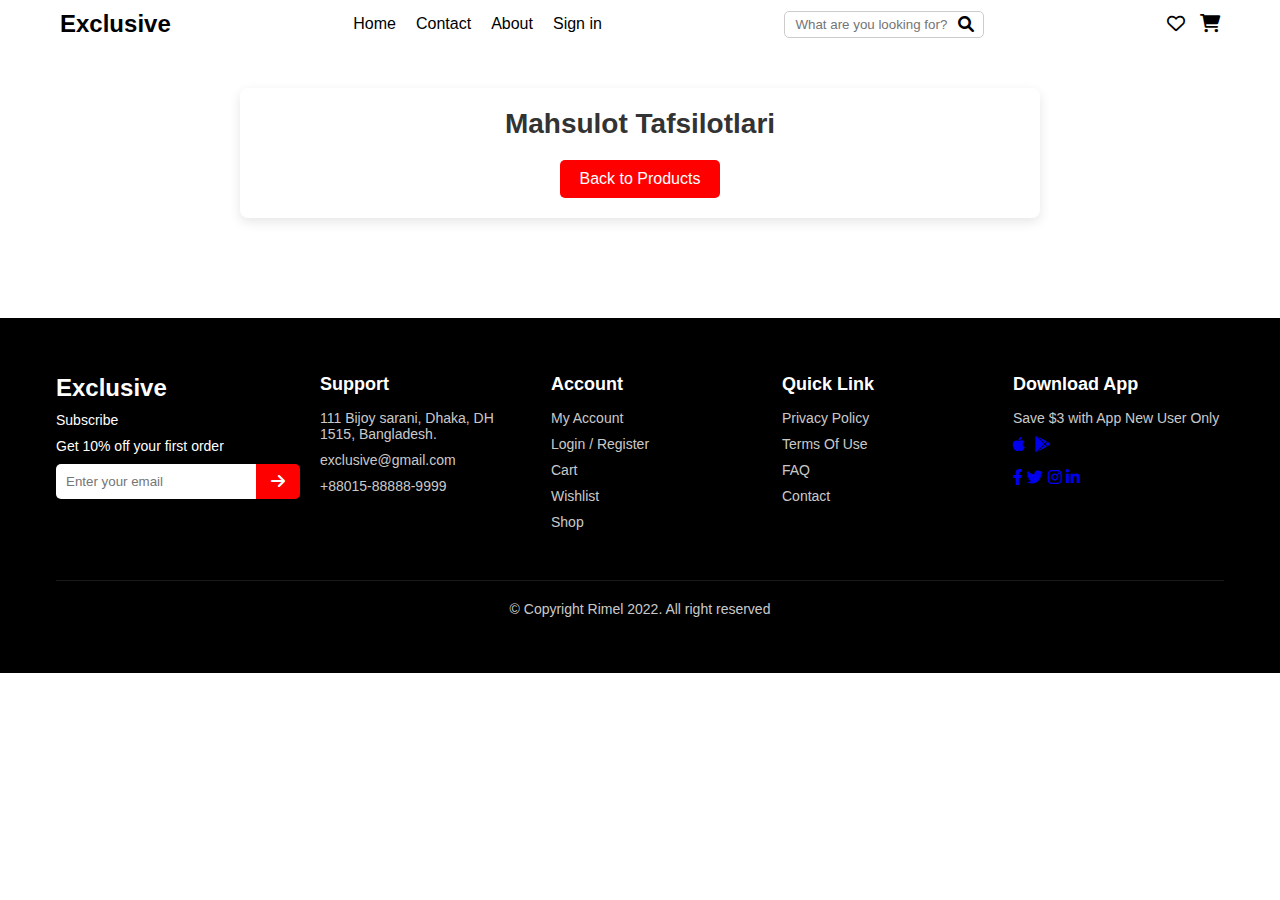
==== product-detail.html @ b1395f8d "imtixon" ====
<!DOCTYPE html>
<html lang="uz">
<head>
    <meta charset="UTF-8">
    <meta name="viewport" content="width=device-width, initial-scale=1.0">
    <title>Product Detail</title>
    <link rel="stylesheet" href="https://cdnjs.cloudflare.com/ajax/libs/font-awesome/6.0.0-beta3/css/all.min.css">
    <link rel="stylesheet" href="./css/style.min.css">
</head>
<body>

    <nav class="navbar container">
        <div class="navbar__brand">
            <h1>Exclusive</h1>
        </div>
        <ul class="navbar__links">
            <li><a href="./home.html">Home</a></li>
            <li><a href="./home.html">Contact</a></li>
            <li><a href="./home.html">About</a></li>
            <li><a href="./home.html">Sign in</a></li>
        </ul>
        <div class="navbar__search">
            <div class="input-wrapper">
                <input type="text" placeholder="What are you looking for?" />
                <i class="fas fa-search"></i>
            </div>
        </div>
        <div class="navbar__icons">
            <a href="#"><i class="fa-regular fa-heart"></i></a>
            <a href="#"><i class="fa-solid fa-cart-shopping"></i></a>
        </div>
    </nav>

    <div class="product-detail container">
        <h2 class="product-detail__title">Mahsulot Tafsilotlari</h2>
        <div class="product-detail__info" id="product-detail-container">
        </div>
        <a href="./home.html" class="button">Back to Products</a> 
    </div>

    <footer class="footer">
        <div class="container">
            <div class="footer__top">
                <div class="footer__subscribe">
                    <h3>Exclusive</h3>
                    <p>Subscribe</p>
                    <p>Get 10% off your first order</p>
                    <div class="footer__subscribe-input">
                        <input type="email" placeholder="Enter your email">
                        <button><i class="fas fa-arrow-right"></i></button>
                    </div>
                </div>
        
                <div class="footer__column">
                    <h4>Support</h4>
                    <p>111 Bijoy sarani, Dhaka, DH 1515, Bangladesh.</p>
                    <p>exclusive@gmail.com</p>
                    <p>+88015-88888-9999</p>
                </div>
        
                <div class="footer__column">
                    <h4>Account</h4>
                    <ul>
                        <li><a href="#">My Account</a></li>
                        <li><a href="#">Login / Register</a></li>
                        <li><a href="#">Cart</a></li>
                        <li><a href="#">Wishlist</a></li>
                        <li><a href="#">Shop</a></li>
                    </ul>
                </div>
        
                <div class="footer__column">
                    <h4>Quick Link</h4>
                    <ul>
                        <li><a href="#">Privacy Policy</a></li>
                        <li><a href="#">Terms Of Use</a></li>
                        <li><a href="#">FAQ</a></li>
                        <li><a href="#">Contact</a></li>
                    </ul>
                </div>
        
                <div class="footer__app">
                    <h4>Download App</h4>
                    <p>Save $3 with App New User Only</p>
                    <div class="footer__app-images">
                        <a href="#"><i class="fa-brands fa-apple"></i></a>
                        <a href="#"><i class="fa-brands fa-google-play"></i></a>
                    </div>
                    <div class="footer__socials">
                        <a href="#"><i class="fab fa-facebook-f"></i></a>
                        <a href="#"><i class="fab fa-twitter"></i></a>
                        <a href="#"><i class="fab fa-instagram"></i></a>
                        <a href="#"><i class="fab fa-linkedin-in"></i></a>
                    </div>
                </div>
            </div>
        
            <div class="footer__bottom">
                <p>&copy; Copyright Rimel 2022. All right reserved</p>
            </div>
        </div>
    </footer>

    <script>
        const urlParams = new URLSearchParams(window.location.search);
        const productId = urlParams.get('id');

        const fetchProductDetails = async (id) => {
            const response = await fetch(`https://fakestoreapi.com/products/${id}`);
            const product = await response.json();

            const productDetailContainer = document.getElementById('product-detail-container');
            productDetailContainer.innerHTML = `
                <img src="${product.image}" alt="${product.title}" class="product-detail__image">
                <h3 class="product-detail__name">${product.title}</h3>
                <p class="product-detail__price">$${product.price}</p>
                <p class="product-detail__description">${product.description}</p>
            `;
        };

        fetchProductDetails(productId);
    </script>
</body>
</html>
---- css/style.min.css ----
*{margin:0;padding:0;box-sizing:border-box}body{font-family:Arial,sans-serif}.container{width:100%;max-width:1200px;margin:0 auto;padding:16px}.navbar{display:flex;justify-content:space-between;align-items:center;background-color:#fff;padding:10px 20px}.navbar__brand h1{font-size:24px;font-weight:bold;color:#000}.navbar__links{display:flex;list-style:none;gap:20px}.navbar__links a{text-decoration:none;color:#000;font-weight:500;transition:color .3s}.navbar__links a:hover{color:red}.navbar__search .input-wrapper{position:relative}.navbar__search .input-wrapper input{width:200px;padding:5px 35px 5px 10px;border:1px solid #ccc;outline:none;border-radius:5px}.navbar__search .input-wrapper i{position:absolute;right:10px;top:50%;transform:translateY(-50%);color:#000}.navbar__icons{display:flex;gap:15px}.navbar__icons a{color:#000;font-size:18px;transition:color .3s}.navbar__icons a:hover{color:red}.hero{width:100%;position:relative}.hero__image-wrapper{width:100%;overflow:hidden}.hero__image-wrapper img{width:100%;transition:transform .3s ease-in-out}.categories{margin-top:40px}.categories h2{font-size:24px;font-weight:bold;margin-bottom:50px}.categories__grid{display:grid;grid-template-columns:repeat(4, 1fr);gap:20px}.categories__grid .categories__card{background-color:#f8f8f8;padding:20px;text-align:center;border-radius:8px;transition:transform .3s ease}.categories__grid .categories__card:hover{transform:translateY(-10px)}.categories__grid .categories__card img{width:100px;margin-bottom:10px}.categories__grid .categories__card h3{font-size:18px;margin-bottom:10px}.categories__grid .categories__card p{color:#555}.products{margin-top:40px}.products__title{font-size:30px;font-weight:bold;text-align:center;margin-bottom:50px}.products__grid{display:grid;grid-template-columns:repeat(4, 1fr);gap:20px}.products__card{background-color:#f8f8f8;padding:20px;border-radius:8px;text-align:center;box-shadow:0 4px 8px rgba(0,0,0,.1);transition:transform .3s ease}.products__card:hover{transform:translateY(-10px)}.products__card-image{width:150px;height:150px;-o-object-fit:contain;object-fit:contain;margin-bottom:10px}.products__card-title{font-size:18px;font-weight:bold;margin-bottom:10px}.products__card-price{color:red;font-size:16px;margin-bottom:10px}.products__card-icons{display:flex;justify-content:center;gap:15px}.products__card-icons a{color:#000;font-size:18px;transition:color .3s}.products__card-icons a:hover{color:red}.products__see-more{display:block;margin:20px auto;padding:10px 20px;font-size:16px;margin-top:50px;background-color:red;color:#fff;border:none;border-radius:5px;cursor:pointer;transition:background-color .3s}.products__see-more:hover{background-color:#e60000}.new__wrapper{width:100%;height:600px;display:grid;grid-template-columns:repeat(4, 1fr);gap:20px}.new__wrapper .one,.new__wrapper .two,.new__wrapper .three,.new__wrapper .four{position:relative;overflow:hidden;border-radius:10px;box-shadow:0 4px 20px rgba(0,0,0,.2)}.new__wrapper .one img,.new__wrapper .two img,.new__wrapper .three img,.new__wrapper .four img{width:100%;height:100%;-o-object-fit:cover;object-fit:cover;position:absolute;top:0;left:0;transition:transform .3s}.new__wrapper .one img:hover,.new__wrapper .two img:hover,.new__wrapper .three img:hover,.new__wrapper .four img:hover{transform:scale(1.05)}.new__wrapper .one{grid-column-start:1;grid-column-end:3;grid-row-start:1;grid-row-end:5}.new__wrapper .two{grid-column-start:3;grid-column-end:5;grid-row-start:1;grid-row-end:3}.new__wrapper .three{grid-row-start:3;grid-row-end:5}.new__wrapper .four{grid-row-start:3;grid-row-end:5}.features{margin-top:100px;display:grid;grid-template-columns:repeat(3, 1fr);gap:50px;text-align:center;padding:40px 0}.features__item{background-color:#fff;padding:40px;height:200px;border-radius:50%;box-shadow:0 4px 8px rgba(1,1,1,.1);transition:transform .3s ease-in-out}.features__item:hover{transform:translateY(-10px)}.features__item i{font-size:36px;color:#000;margin-bottom:10px}.features__item h3{font-size:18px;font-weight:bold;margin-bottom:10px;color:#000}.features__item p{font-size:14px;color:#555}.footer{margin-top:100px;background-color:#000;color:#fff;padding:40px 0}.footer__top{display:grid;grid-template-columns:repeat(5, 1fr);gap:20px;padding-bottom:40px;border-bottom:1px solid rgba(255,255,255,.1)}.footer__subscribe h3{font-size:24px;font-weight:bold;margin-bottom:10px}.footer__subscribe p{margin-bottom:10px;font-size:14px}.footer__subscribe-input{display:flex;margin-top:10px}.footer__subscribe-input input{padding:10px;border:none;border-radius:5px 0 0 5px;outline:none;width:200px}.footer__subscribe-input button{background-color:red;border:none;color:#fff;padding:0 15px;border-radius:0 5px 5px 0;cursor:pointer}.footer__subscribe-input button i{font-size:16px}.footer__column h4{font-size:18px;font-weight:bold;margin-bottom:15px}.footer__column p,.footer__column li{font-size:14px;margin-bottom:10px;color:rgba(255,255,255,.8)}.footer__column ul{list-style:none;padding:0}.footer__column li a{color:rgba(255,255,255,.8);text-decoration:none;transition:color .3s}.footer__column li a:hover{color:red}.footer__app h4{font-size:18px;font-weight:bold;margin-bottom:15px}.footer__app p{font-size:14px;margin-bottom:10px;color:rgba(255,255,255,.8)}.footer__app-images{display:flex;gap:10px;margin-bottom:15px}.footer__app-images img{width:120px;height:auto}.footer__app__socials{display:flex;gap:10px}.footer__app__socials a{color:rgba(255,255,255,.8);font-size:16px;transition:color .3s}.footer__app__socials a:hover{color:red}.footer__bottom{text-align:center;padding-top:20px;font-size:14px;color:rgba(255,255,255,.8)}.product-detail{margin:40px auto;max-width:800px;padding:20px;background-color:#fff;border-radius:8px;box-shadow:0 4px 12px rgba(0,0,0,.1);text-align:center}.product-detail__title{font-size:28px;font-weight:bold;margin-bottom:20px;color:#333}.product-detail__image{max-width:100%;height:300px;border-radius:8px;margin-bottom:20px}.product-detail__name{font-size:24px;font-weight:bold;margin:10px 0;color:#555}.product-detail__price{font-size:20px;color:red;margin:10px 0;font-weight:bold}.product-detail__description{font-size:16px;margin:20px 0;line-height:1.5;color:#666}.product-detail .button{display:inline-block;padding:10px 20px;font-size:16px;background-color:red;color:#fff;border:none;border-radius:5px;cursor:pointer;text-decoration:none;transition:background-color .3s}.product-detail .button:hover{background-color:#e60000}@media(max-width: 600px){.product-detail{padding:10px}.product-detail__title{font-size:24px}.product-detail__name{font-size:22px}.product-detail__price{font-size:18px}}/*# sourceMappingURL=style.min.css.map */
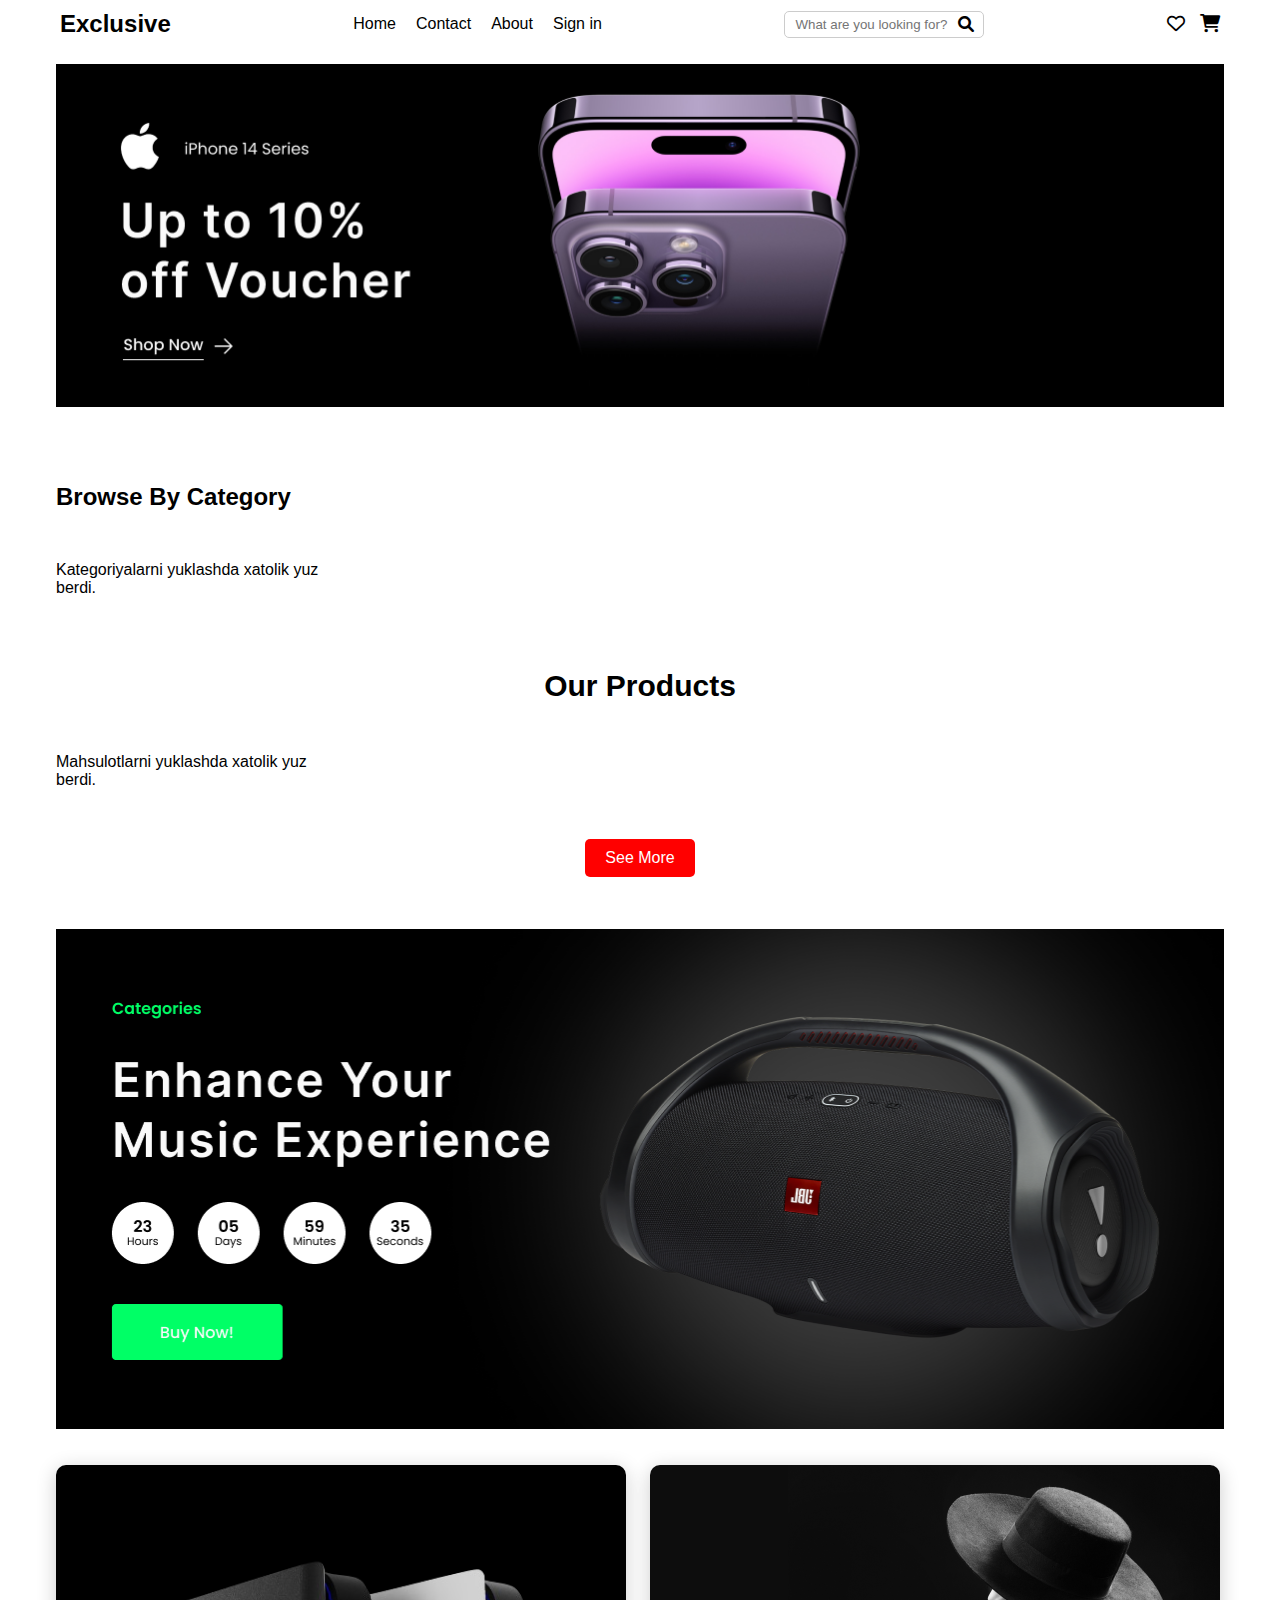
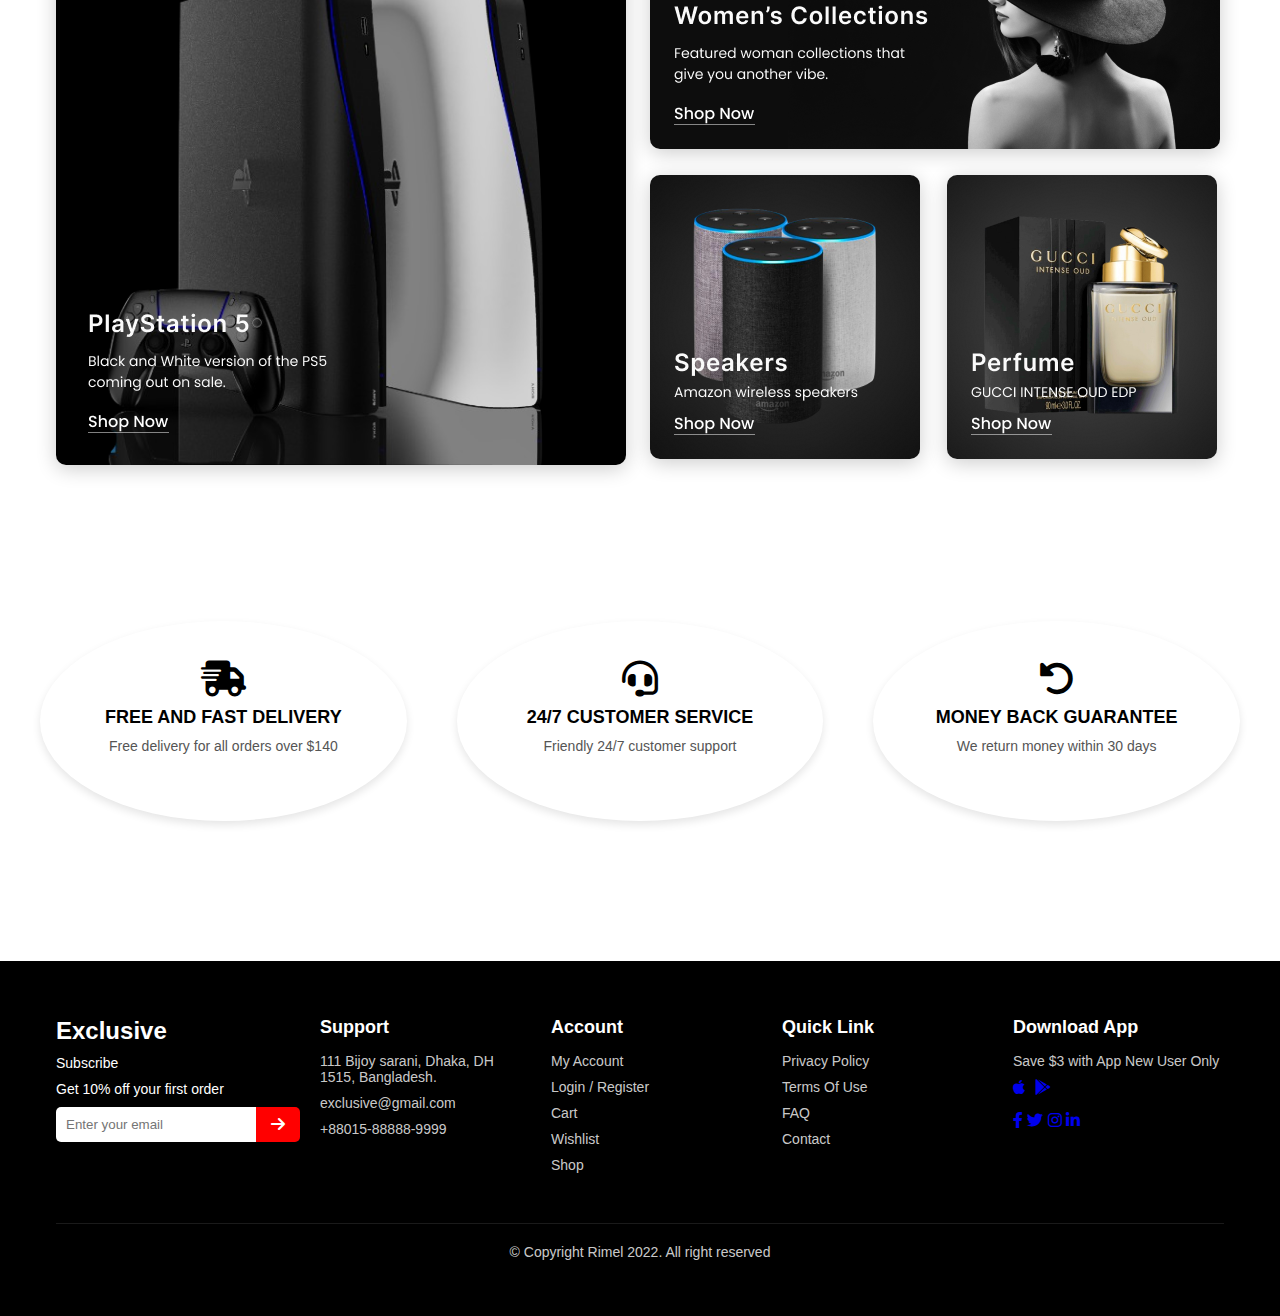
==== commit f046940e: "..." ====
--- a/product-detail.html
+++ b/product-detail.html
@@ -9,15 +9,16 @@
 </head>
 <body>
 
+    <!-- Navbar -->
     <nav class="navbar container">
         <div class="navbar__brand">
             <h1>Exclusive</h1>
         </div>
         <ul class="navbar__links">
-            <li><a href="./home.html">Home</a></li>
-            <li><a href="./home.html">Contact</a></li>
-            <li><a href="./home.html">About</a></li>
-            <li><a href="./home.html">Sign in</a></li>
+            <li><a href="./index.html">Home</a></li>
+            <li><a href="./index.html">Contact</a></li>
+            <li><a href="./index.html">About</a></li>
+            <li><a href="./index.html">Sign in</a></li>
         </ul>
         <div class="navbar__search">
             <div class="input-wrapper">
@@ -31,13 +32,16 @@
         </div>
     </nav>
 
+    <!-- Product Details Section -->
     <div class="product-detail container">
         <h2 class="product-detail__title">Mahsulot Tafsilotlari</h2>
         <div class="product-detail__info" id="product-detail-container">
+            <!-- Product details will be loaded here -->
         </div>
-        <a href="./home.html" class="button">Back to Products</a> 
+        <a href="./index.html" class="button">Back to Products</a> 
     </div>
 
+    <!-- Footer -->
     <footer class="footer">
         <div class="container">
             <div class="footer__top">
@@ -102,22 +106,37 @@
     </footer>
 
     <script>
+        // Get the product ID from URL
         const urlParams = new URLSearchParams(window.location.search);
         const productId = urlParams.get('id');
 
+        if (!productId) {
+            alert('Mahsulot ID si URL da mavjud emas');
+            window.location.href = './index.html'; // If no productId, redirect back to the homepage
+        }
+
+        // Fetch product details based on the productId
         const fetchProductDetails = async (id) => {
-            const response = await fetch(`https://fakestoreapi.com/products/${id}`);
-            const product = await response.json();
+            try {
+                const response = await fetch(`https://dummyjson.com/products/${id}`);
+                if (!response.ok) throw new Error('Mahsulotni topishda xatolik yuz berdi');
+                const product = await response.json();
 
-            const productDetailContainer = document.getElementById('product-detail-container');
-            productDetailContainer.innerHTML = `
-                <img src="${product.image}" alt="${product.title}" class="product-detail__image">
-                <h3 class="product-detail__name">${product.title}</h3>
-                <p class="product-detail__price">$${product.price}</p>
-                <p class="product-detail__description">${product.description}</p>
-            `;
+                // Display product details on the page
+                const productDetailContainer = document.getElementById('product-detail-container');
+                productDetailContainer.innerHTML = `
+                    <img src="${product.image}" alt="${product.title}" class="product-detail__image">
+                    <h3 class="product-detail__name">${product.title}</h3>
+                    <p class="product-detail__price">$${product.price}</p>
+                    <p class="product-detail__description">${product.description}</p>
+                `;
+            } catch (error) {
+                console.error(error);
+                document.getElementById('product-detail-container').innerHTML = `<p>Mahsulotni topishda xatolik yuz berdi yoki mahsulot mavjud emas.</p>`;
+            }
         };
 
+        // Fetch the product details when the page loads
         fetchProductDetails(productId);
     </script>
 </body>
